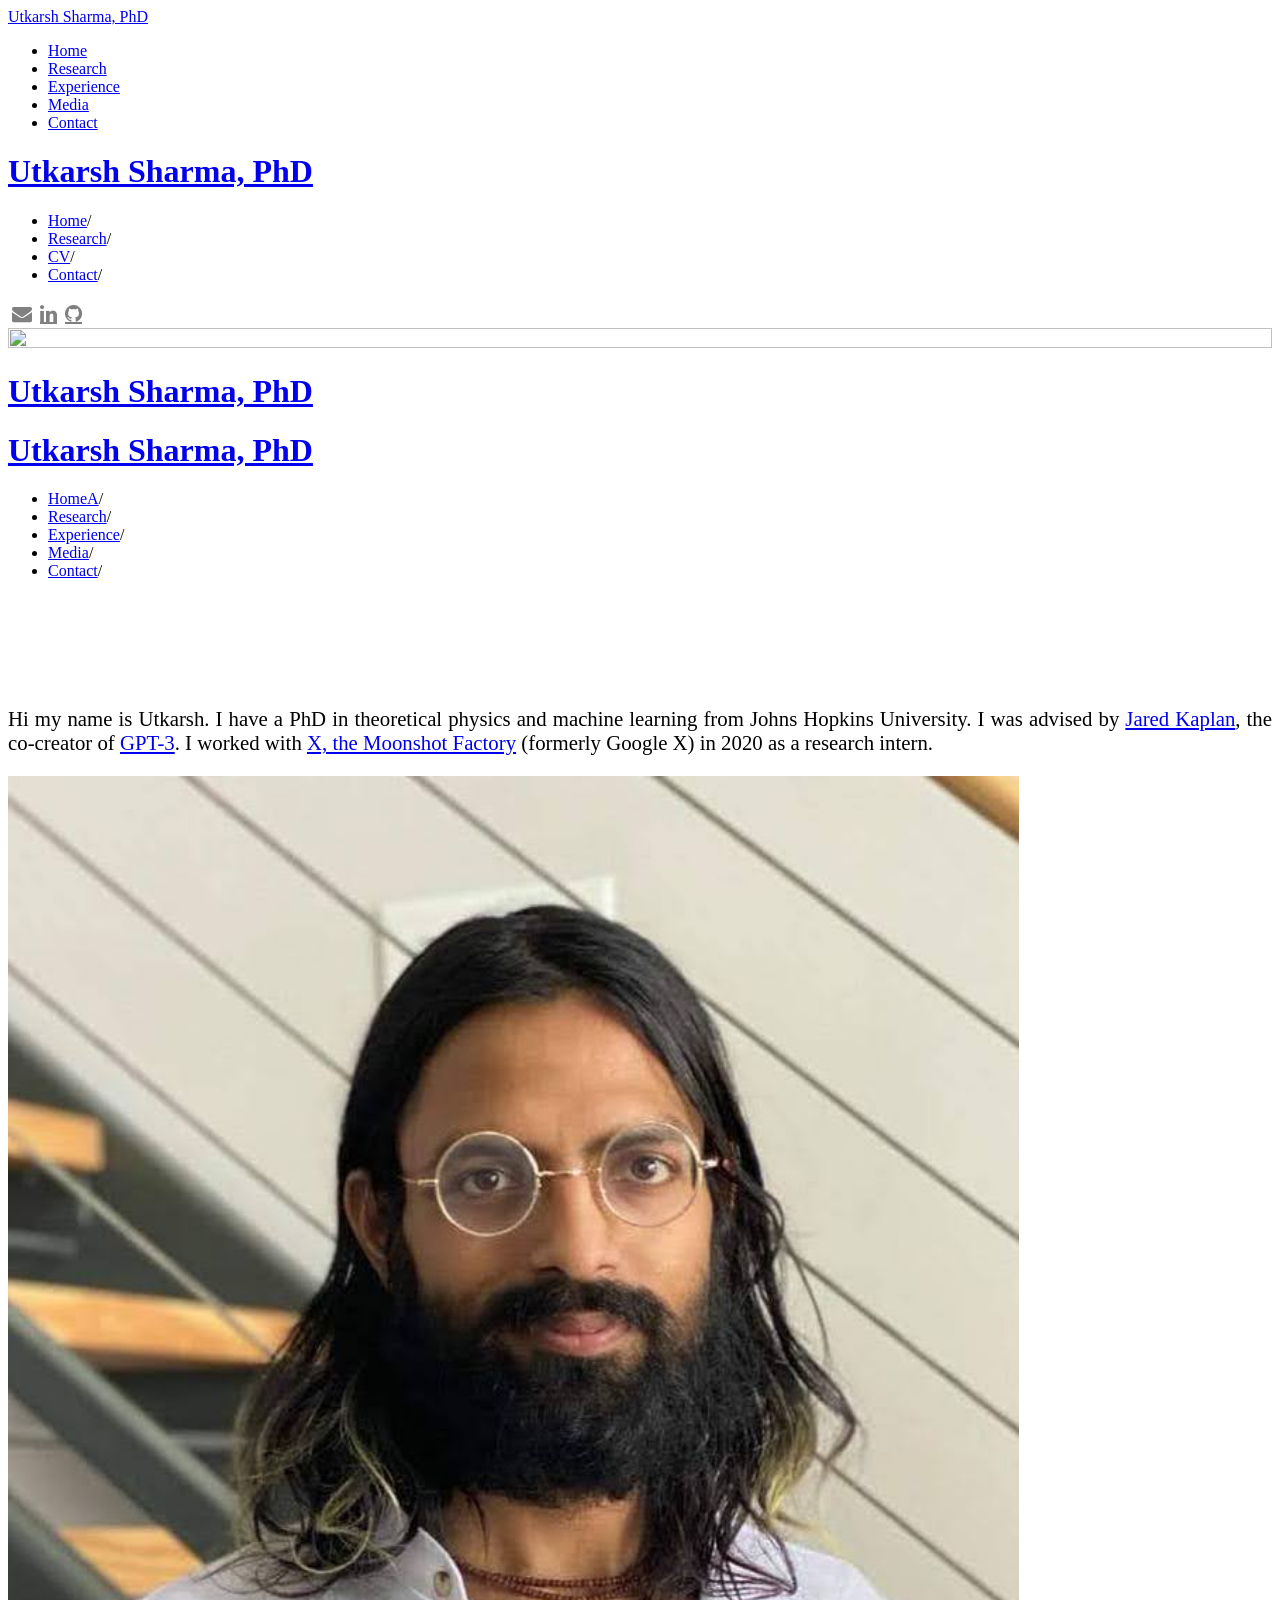
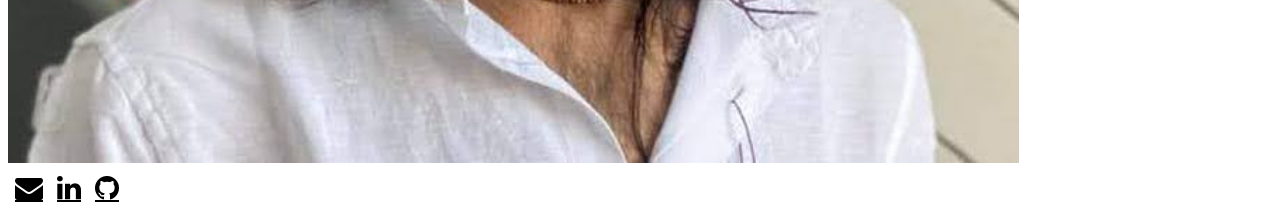
==== index.html @ ac2f8bad "target =blank for CV link" ====
<!doctype html>

<html xmlns:og="http://opengraphprotocol.org/schema/" xmlns:fb="http://www.facebook.com/2008/fbml" lang="en-US" >
  <head>

	  <meta name="viewport" content="width=device-width, initial-scale=1">
	  
    <!-- This is Squarespace. --><!-- sponge-earthworm-dkw6 -->
<base href="">
<meta charset="utf-8" />
<title>Utkarsh Sharma, PhD </title>

<link rel="stylesheet" type="text/css" href="https://static1.squarespace.com/static/sitecss/5db7246219e8051bce23cb44/56/503ba86de4b04953d0f49846/5dcb51f11c9bb248f6381931/1665-05142015/1580342963175/site.css"/>
<!-- End of Squarespace Headers -->

<!-- Utkarsh's headers -->
<meta name="viewport" content="width=device-width, initial-scale=1">
<link rel="stylesheet" href="https://cdnjs.cloudflare.com/ajax/libs/font-awesome/4.7.0/css/font-awesome.min.css">

<style>
.fill {object-fit: fill;}
.contain {object-fit: contain;}
.cover {object-fit: cover;}
.scale-down {object-fit: scale-down;}
.none {object-fit: none;}

.floatRight{float:right;margin-left:20px}
.floatLeft{float:left;margin-left:20px}

.fa {
  padding: 4px;
  font-size: 20px;
  text-align: center;
}
.fa-envelope {
  background: white;
  color: gray;
}
.fa-linkedin {
  background: white;
  color: gray;
}
.fa-github {
  background: white;
  color: gray;
}

</style>
</head>
  
<body class="canvas-setting-full-width hide-delimiter  banner-content-page-title-description banner-alignment-center page-thumbnail-as-banner stretch-page-thumbnail top-navigation-position-above-banner top-navigation-alignment-left disable-navigation-border  sidebar-position-right  " id="collection-5de951964f797f5780f98830" ontouchstart="">


<!--MOBILE-->
<nav id="mobile-navigation">
  <span id="mobile-navigation-title"><a href="/">Utkarsh Sharma, PhD </a></span>
  <span id="mobile-navigation-label"></span>
  <ul>
      <li class=" active-link">
            <a href="/">Home</a>
      </li>
      <li class="">
            <a href="/research">Research</a>
      </li>
      <li class="">
            <a href="/experience">Experience</a>
      </li>
      <li class="">
            <a href="/media">Media</a>
      </li>
      <li class="">
            <a href="/contact.html">Contact</a>
      </li>
  </ul>
</nav>
	  <div id="canvas-wrapper">
	  	<div id="canvas">
				<div id="page-header-wrapper">
					<div id="page-header">
				    <div id="navigation-top">
				    	<div class="horizontal-navigation-bar clear with-title">
				    		<!-- // logo or site title markup in nav area -->
									<div id="site-title-wrapper" data-content-field="site-title">
										<h1 id="site-title" class="page-title"><a href="/" rel="bookmark">Utkarsh Sharma, PhD </a></h1>
									</div>
<nav id="main-navigation" class="main-nav" data-content-field="navigation">
  <ul>

    <li class="page-collection active-link"><a href="./index.html">Home</a><span class="delimiter">/</span></li>
    <li class="page-collection"><a href="./research.html">Research</a><span class="delimiter">/</span></li>
    <li class="page-collection"><a href="/CV.pdf" target="_blank">CV</a><span class="delimiter">/</span></li>
    <li class="page-collection"><a href="/contact.html">Contact</a><span class="delimiter">/</span></li>
  </ul>
</nav>
			            <div id="sqs-social" class="social-links sqs-svg-icon--list" data-content-field="connected-accounts">
  <a href="mailto:usharma7@jhu.edu" class="fa fa-envelope"></a><a href="https://www.linkedin.com/in/utkarsh-sharma1/" target="_blank" class="fa fa-linkedin"></a><a href="https://github.com/U-Sharma" target="_blank" class="fa fa-github"></a>
			            </div>
				    	</div>
				    </div><!-- navigation-top -->

						<div id="banner-area-wrapper">
							<div id="banner-area">

							<!-- // page thumbnail image as banner image -->

                    <div id="page-thumb" class="content-fill">
                    	<img class="cover" src="head_pic.png" width=100% height=100% overflow=hidden>
                    </div>

							<div class="banner-overlay"></div>

				      <!-- // logo or site title markup in banner area -->

					      <div id="site-title-wrapper" class="js-text-shrink" data-content-field="site-title">
				          <h1 id="site-title" class="page-title"><a href="/" rel="bookmark">Utkarsh Sharma, PhD </a></h1>
				          
				        </div>

							<!-- // page title markup in banner area -->
				      
					      <div id="page-title-wrapper" class="js-text-shrink" data-collection-id="5de951964f797f5780f98830" data-edit-main-image="Page Banner">
					      	<!-- If you insert a title into the below, it appears on the top picture. -->
				          <h1 id="page-title" class="page-title"></h1>
				      		<div id="page-description" class="page-description"><p class="" data-rte-preserve-empty="true" style="white-space:pre-wrap;"></p></div>
				        </div>
				      
				      </div>
				    </div><!-- banner-area-wrapper -->

				    <div id="navigation-bottom">
				    	<div class="horizontal-navigation-bar clear with-title">

				    		<!-- // logo or site title markup in nav area -->
					      
					      	
						      <div id="site-title-wrapper" data-content-field="site-title">
					          <h1 id="site-title" class="page-title"><a href="/" rel="bookmark">Utkarsh Sharma, PhD </a></h1>
					        </div>
					        

<nav id="main-navigation" class="main-nav" data-content-field="navigation">
  <ul>

    <li class="page-collection active-link"><a href="/">HomeA</a><span class="delimiter">/</span></li>
    <li class="page-collection"><a href="/research">Research</a><span class="delimiter">/</span></li>
    <li class="page-collection"><a href="/experience">Experience</a><span class="delimiter">/</span></li>
    <li class="page-collection"><a href="/media">Media</a><span class="delimiter">/</span></li>
    <li class="page-collection"><a href="/contact.html">Contact</a><span class="delimiter">/</span></li>
  </ul>
</nav>

				    	</div>
				    </div><!-- navigation-bottom -->

				  </div>
				</div><!-- page-header-wrapper -->

			<div id="page-body-wrapper" class="full-width">
				<div id="page-body">

					<div id="content-wrapper">
						<div id="content">

							<div id="page-body-header" class="extra-wrapper">
								<div class="sqs-layout sqs-grid-12 columns-12 empty" data-layout-label="Home Header Content" data-type="block-field" data-updated-on="1575581304919" id="page-header-5de951964f797f5780f98830"><div class="row sqs-row"><div class="col sqs-col-12 span-12"></div></div></div>
							</div>

					    <!-- // CATEGORY NAV -->

					    <div class="main-content" data-content-field="main-content" data-collection-id="5de951964f797f5780f98830" data-edit-main-image="Page Banner">

								<div class="sqs-layout sqs-grid-12 columns-12" data-type="page" data-updated-on="1580340911422" id="page-5de951964f797f5780f98830"><div class="row sqs-row"><div class="col sqs-col-12 span-12"><div class="sqs-block spacer-block sqs-block-spacer" data-aspect-ratio="2.2" data-block-type="21" id="block-yui_3_17_2_1_1580340876924_5166"><div class="sqs-block-content">&nbsp;</div></div><div class="row sqs-row"> <div class="col sqs-col-6 span-6"><div class="sqs-block html-block sqs-block-html" data-block-type="2" id="block-27a085889073cf4bb861">
									<div class="sqs-block-content" >
										<!-- style="border:1px solid #000;" -->
										<!--<h1 style="white-space:pre-wrap;">Hi there!</h1> <h2 style="white-space:pre-wrap;">-->
											
										<p align="justify" style="font-size:130%"><br><br><br> Hi my name is Utkarsh. I have a PhD in theoretical physics and machine learning from Johns Hopkins University. I was advised by <a href="https://sites.krieger.jhu.edu/jared-kaplan/">Jared Kaplan</a>, the co-creator of <a href="https://en.wikipedia.org/wiki/GPT-3">GPT-3</a>. I worked with <a href="https://x.company/">X, the Moonshot Factory</a> (formerly Google X) in 2020 as a research intern.</p>

									</div></div></div><div class="col sqs-col-6 span-6"><div class="sqs-block image-block sqs-block-image" data-block-type="5" id="block-yui_3_17_2_1_1575580867402_26468">
									<img class="cover" src="portrait.jpeg" width=80% height=80% overflow=hidden>

</div></div></div></div></div></div></div>
							</div>

							<div id="page-body-footer" class="extra-wrapper">
								<div class="sqs-layout sqs-grid-12 columns-12 empty" data-layout-label="Home Footer Content" data-type="block-field" data-updated-on="1575580220692" id="page-footer-5de951964f797f5780f98830"><div class="row sqs-row"><div class="col sqs-col-12 span-12"></div></div></div>
							</div>

						</div>
					</div> <!-- content-wrapper -->

					<div class="clearer" id="body-clearer"></div>

	      </div>
	    </div> <!-- page-body-wrapper -->


		    <div id="page-footer-wrapper">
		      <div id="page-footer">

		        <div class="sqs-layout sqs-grid-12 columns-12" data-layout-label="Footer Content" data-type="block-field" data-updated-on="1575575665930" id="footer-blocks"><div class="row sqs-row"><div class="col sqs-col-12 span-12"><div class="sqs-block socialaccountlinks-v2-block sqs-block-socialaccountlinks-v2" data-block-type="54" id="block-2533dad51d93bd867b6d"><div class="sqs-block-content">

<div class="sqs-svg-icon--outer social-icon-alignment-center social-icons-color-black social-icons-size-large social-icons-style-regular " >
  <nav class="sqs-svg-icon--list">
    <a href="mailto:usharma7@jhu.edu" style="font-size:28px;padding:7px;color:black" class="fa fa-envelope"></a><a href="https://www.linkedin.com/in/utkarsh-sharma1/" target="_blank" style="font-size:28px;padding:7px;color:black" class="fa fa-linkedin"></a><a href="https://github.com/U-Sharma" target="_blank" style="font-size:28px;padding:7px;color:black" class="fa fa-github"></a>
  </nav>
</div>
</div></div></div></div></div>
		      </div>
		    </div><!-- page-footer-wrapper -->


		  </div>
		</div> <!-- canvas-wrapper -->

	</body>
</html>
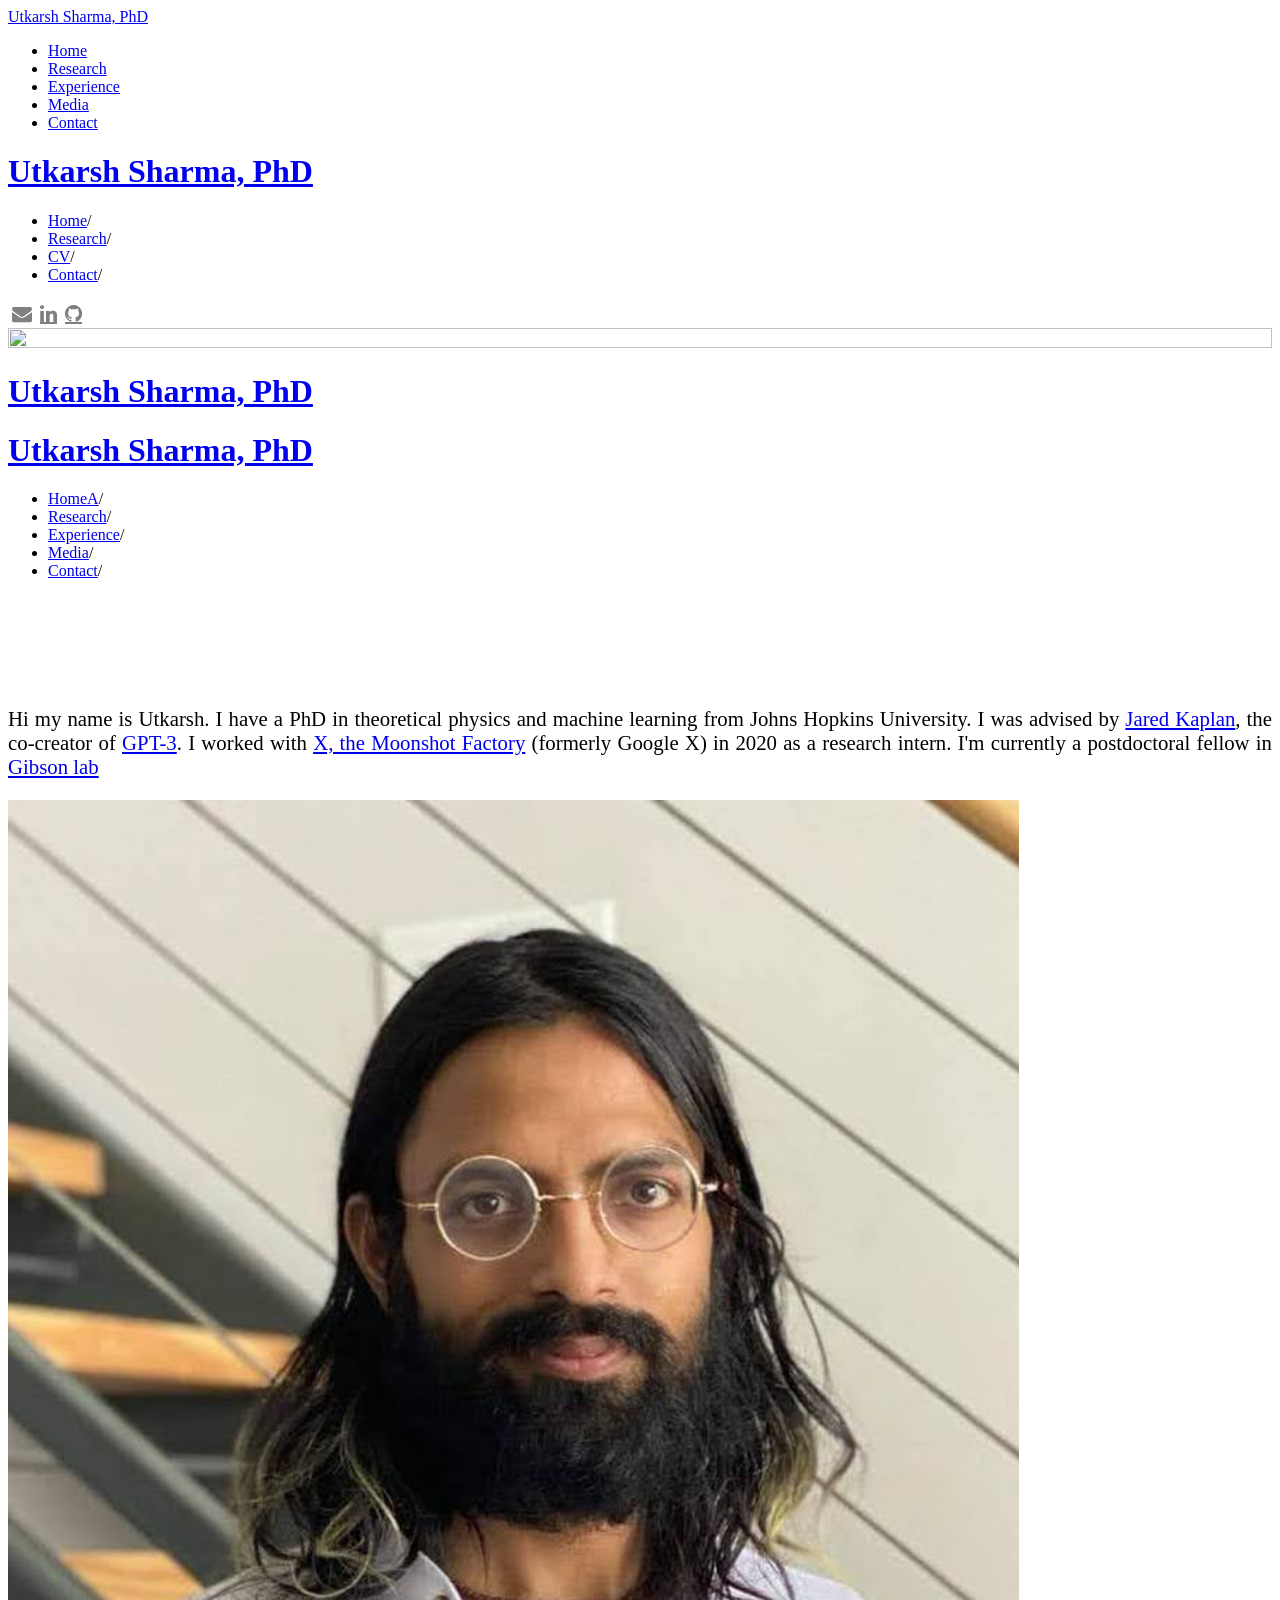
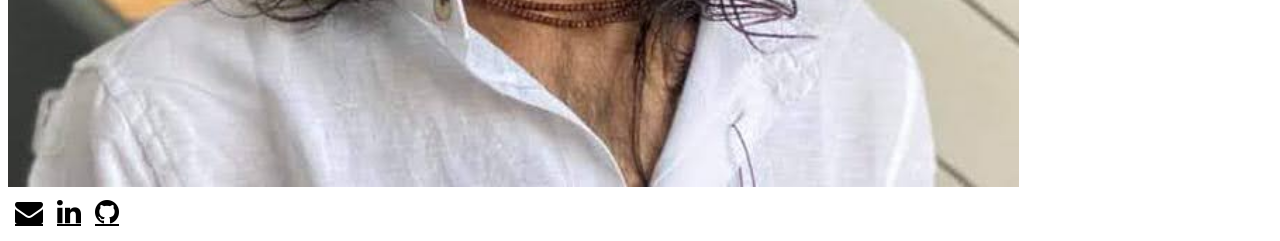
==== commit db651dad: "Update index.html" ====
--- a/index.html
+++ b/index.html
@@ -93,7 +93,7 @@
   </ul>
 </nav>
 			            <div id="sqs-social" class="social-links sqs-svg-icon--list" data-content-field="connected-accounts">
-  <a href="mailto:usharma7@jhu.edu" class="fa fa-envelope"></a><a href="https://www.linkedin.com/in/utkarsh-sharma1/" target="_blank" class="fa fa-linkedin"></a><a href="https://github.com/U-Sharma" target="_blank" class="fa fa-github"></a>
+  <a href="mailto:usharma7@jhu.edu" target="_blank" class="fa fa-envelope"></a><a href="https://www.linkedin.com/in/utkarsh-sharma1/" target="_blank" class="fa fa-linkedin"></a><a href="https://github.com/U-Sharma" target="_blank" class="fa fa-github"></a>
 			            </div>
 				    	</div>
 				    </div><!-- navigation-top -->
@@ -174,7 +174,7 @@
 										<!-- style="border:1px solid #000;" -->
 										<!--<h1 style="white-space:pre-wrap;">Hi there!</h1> <h2 style="white-space:pre-wrap;">-->
 											
-										<p align="justify" style="font-size:130%"><br><br><br> Hi my name is Utkarsh. I have a PhD in theoretical physics and machine learning from Johns Hopkins University. I was advised by <a href="https://sites.krieger.jhu.edu/jared-kaplan/">Jared Kaplan</a>, the co-creator of <a href="https://en.wikipedia.org/wiki/GPT-3">GPT-3</a>. I worked with <a href="https://x.company/">X, the Moonshot Factory</a> (formerly Google X) in 2020 as a research intern.</p>
+										<p align="justify" style="font-size:130%"><br><br><br> Hi my name is Utkarsh. I have a PhD in theoretical physics and machine learning from Johns Hopkins University. I was advised by <a href="https://sites.krieger.jhu.edu/jared-kaplan/">Jared Kaplan</a>, the co-creator of <a href="https://en.wikipedia.org/wiki/GPT-3">GPT-3</a>. I worked with <a href="https://x.company/">X, the Moonshot Factory</a> (formerly Google X) in 2020 as a research intern. I'm currently a postdoctoral fellow in <a href="https://gibsonlab.io/"> Gibson lab</a></p>
 
 									</div></div></div><div class="col sqs-col-6 span-6"><div class="sqs-block image-block sqs-block-image" data-block-type="5" id="block-yui_3_17_2_1_1575580867402_26468">
 									<img class="cover" src="portrait.jpeg" width=80% height=80% overflow=hidden>
@@ -202,7 +202,7 @@
 
 <div class="sqs-svg-icon--outer social-icon-alignment-center social-icons-color-black social-icons-size-large social-icons-style-regular " >
   <nav class="sqs-svg-icon--list">
-    <a href="mailto:usharma7@jhu.edu" style="font-size:28px;padding:7px;color:black" class="fa fa-envelope"></a><a href="https://www.linkedin.com/in/utkarsh-sharma1/" target="_blank" style="font-size:28px;padding:7px;color:black" class="fa fa-linkedin"></a><a href="https://github.com/U-Sharma" target="_blank" style="font-size:28px;padding:7px;color:black" class="fa fa-github"></a>
+    <a href="mailto:usharma7@jhu.edu" target="_blank" style="font-size:28px;padding:7px;color:black" class="fa fa-envelope"></a><a href="https://www.linkedin.com/in/utkarsh-sharma1/" target="_blank" style="font-size:28px;padding:7px;color:black" class="fa fa-linkedin"></a><a href="https://github.com/U-Sharma" target="_blank" style="font-size:28px;padding:7px;color:black" class="fa fa-github"></a>
   </nav>
 </div>
 </div></div></div></div></div>
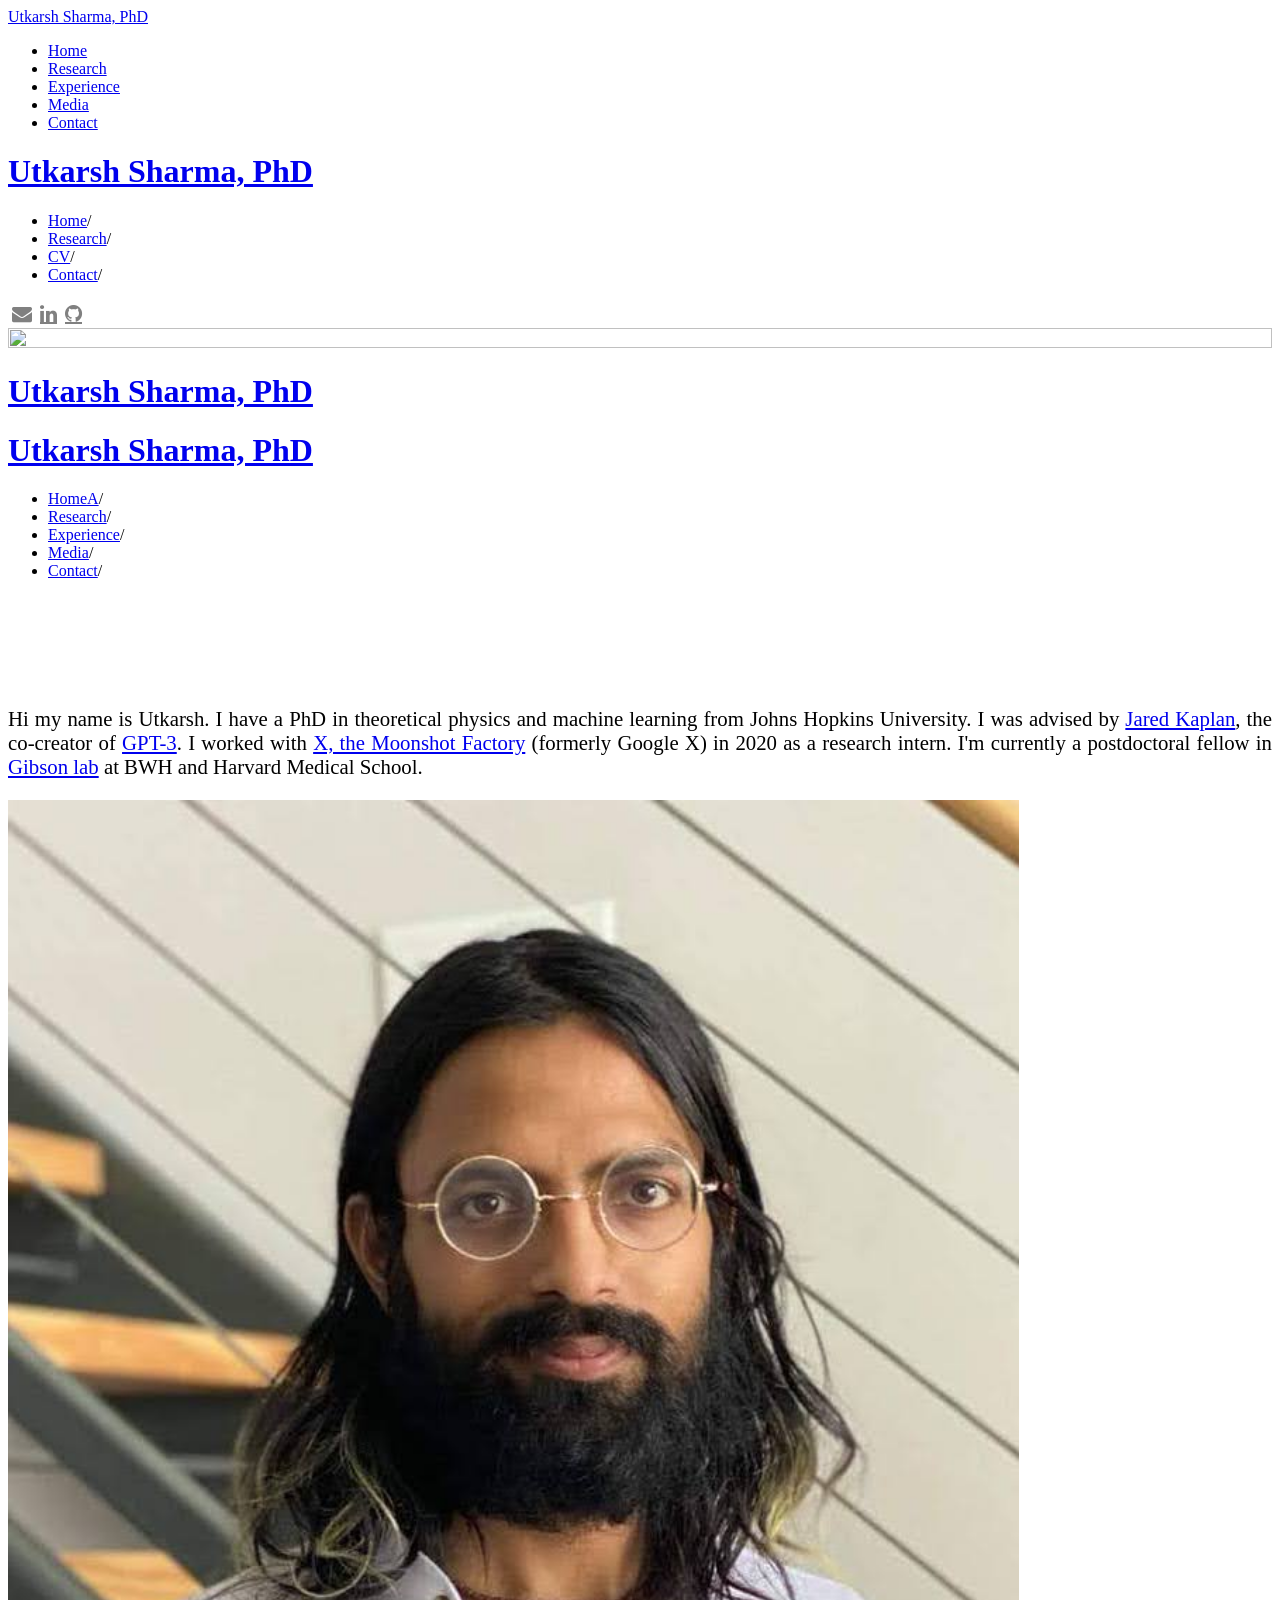
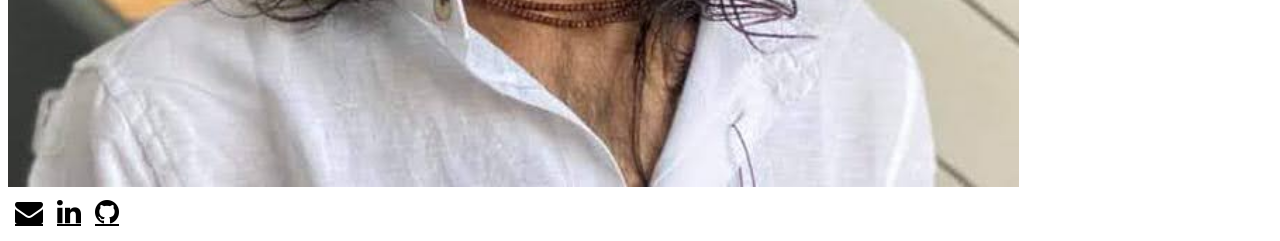
==== commit 778551d7: "Update index.html" ====
--- a/index.html
+++ b/index.html
@@ -174,7 +174,7 @@
 										<!-- style="border:1px solid #000;" -->
 										<!--<h1 style="white-space:pre-wrap;">Hi there!</h1> <h2 style="white-space:pre-wrap;">-->
 											
-										<p align="justify" style="font-size:130%"><br><br><br> Hi my name is Utkarsh. I have a PhD in theoretical physics and machine learning from Johns Hopkins University. I was advised by <a href="https://sites.krieger.jhu.edu/jared-kaplan/">Jared Kaplan</a>, the co-creator of <a href="https://en.wikipedia.org/wiki/GPT-3">GPT-3</a>. I worked with <a href="https://x.company/">X, the Moonshot Factory</a> (formerly Google X) in 2020 as a research intern. I'm currently a postdoctoral fellow in <a href="https://gibsonlab.io/"> Gibson lab</a></p>
+										<p align="justify" style="font-size:130%"><br><br><br> Hi my name is Utkarsh. I have a PhD in theoretical physics and machine learning from Johns Hopkins University. I was advised by <a href="https://sites.krieger.jhu.edu/jared-kaplan/">Jared Kaplan</a>, the co-creator of <a href="https://en.wikipedia.org/wiki/GPT-3">GPT-3</a>. I worked with <a href="https://x.company/">X, the Moonshot Factory</a> (formerly Google X) in 2020 as a research intern. I'm currently a postdoctoral fellow in <a href="https://gibsonlab.io/"> Gibson lab</a> at BWH and Harvard Medical School.</p>
 
 									</div></div></div><div class="col sqs-col-6 span-6"><div class="sqs-block image-block sqs-block-image" data-block-type="5" id="block-yui_3_17_2_1_1575580867402_26468">
 									<img class="cover" src="portrait.jpeg" width=80% height=80% overflow=hidden>
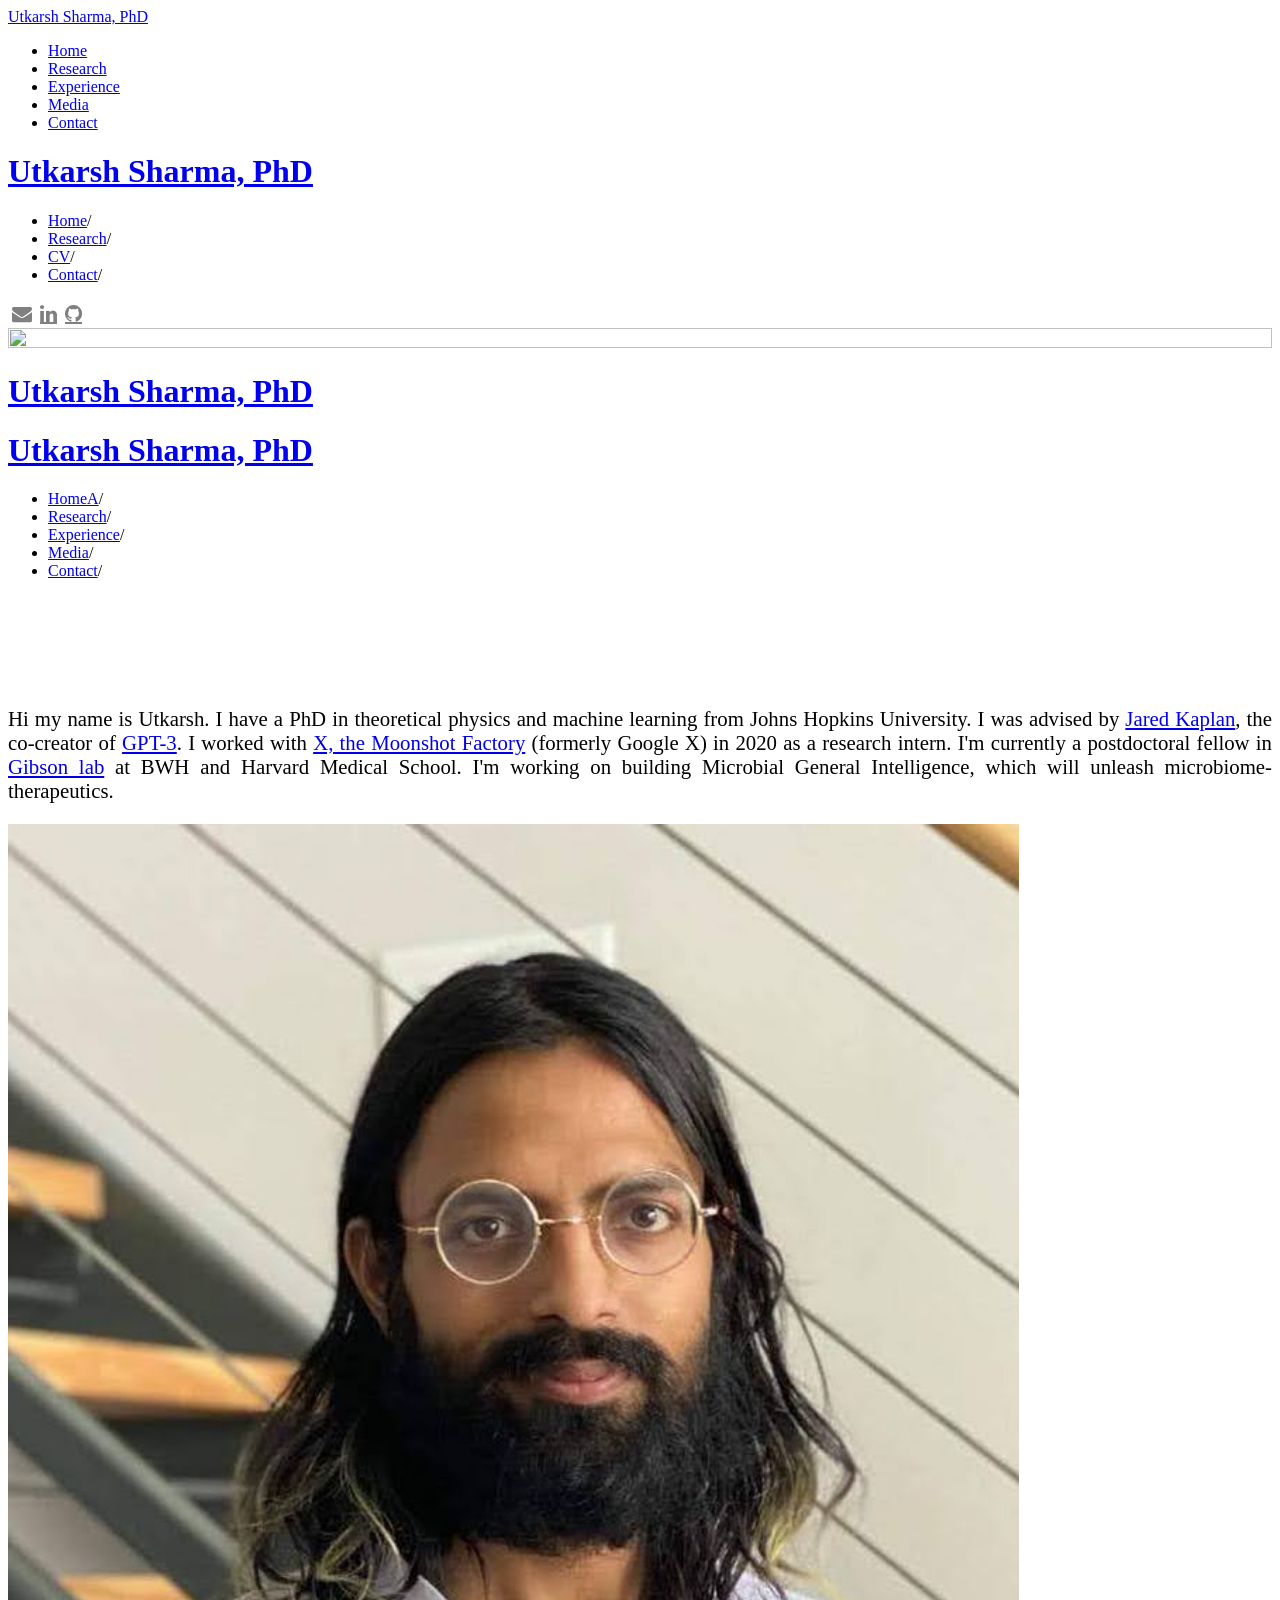
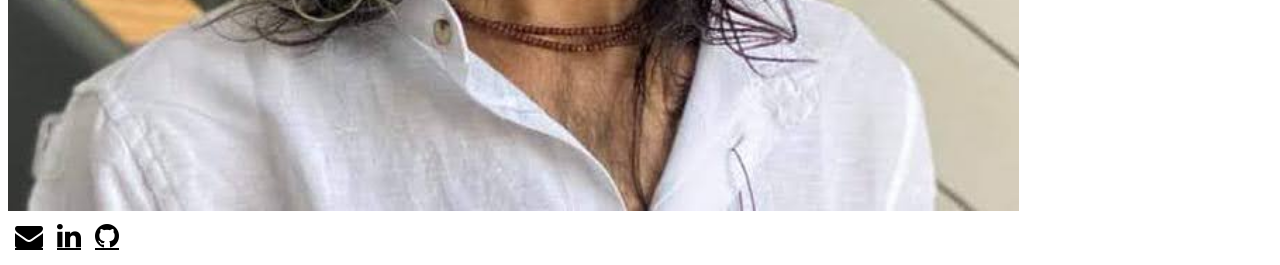
==== commit 0fe19fd5: "added MGI to index" ====
--- a/index.html
+++ b/index.html
@@ -174,7 +174,7 @@
 										<!-- style="border:1px solid #000;" -->
 										<!--<h1 style="white-space:pre-wrap;">Hi there!</h1> <h2 style="white-space:pre-wrap;">-->
 											
-										<p align="justify" style="font-size:130%"><br><br><br> Hi my name is Utkarsh. I have a PhD in theoretical physics and machine learning from Johns Hopkins University. I was advised by <a href="https://sites.krieger.jhu.edu/jared-kaplan/">Jared Kaplan</a>, the co-creator of <a href="https://en.wikipedia.org/wiki/GPT-3">GPT-3</a>. I worked with <a href="https://x.company/">X, the Moonshot Factory</a> (formerly Google X) in 2020 as a research intern. I'm currently a postdoctoral fellow in <a href="https://gibsonlab.io/"> Gibson lab</a> at BWH and Harvard Medical School.</p>
+										<p align="justify" style="font-size:130%"><br><br><br> Hi my name is Utkarsh. I have a PhD in theoretical physics and machine learning from Johns Hopkins University. I was advised by <a href="https://sites.krieger.jhu.edu/jared-kaplan/">Jared Kaplan</a>, the co-creator of <a href="https://en.wikipedia.org/wiki/GPT-3">GPT-3</a>. I worked with <a href="https://x.company/">X, the Moonshot Factory</a> (formerly Google X) in 2020 as a research intern. I'm currently a postdoctoral fellow in <a href="https://gibsonlab.io/"> Gibson lab</a> at BWH and Harvard Medical School. I'm working on building Microbial General Intelligence, which will unleash microbiome-therapeutics.</p>
 
 									</div></div></div><div class="col sqs-col-6 span-6"><div class="sqs-block image-block sqs-block-image" data-block-type="5" id="block-yui_3_17_2_1_1575580867402_26468">
 									<img class="cover" src="portrait.jpeg" width=80% height=80% overflow=hidden>
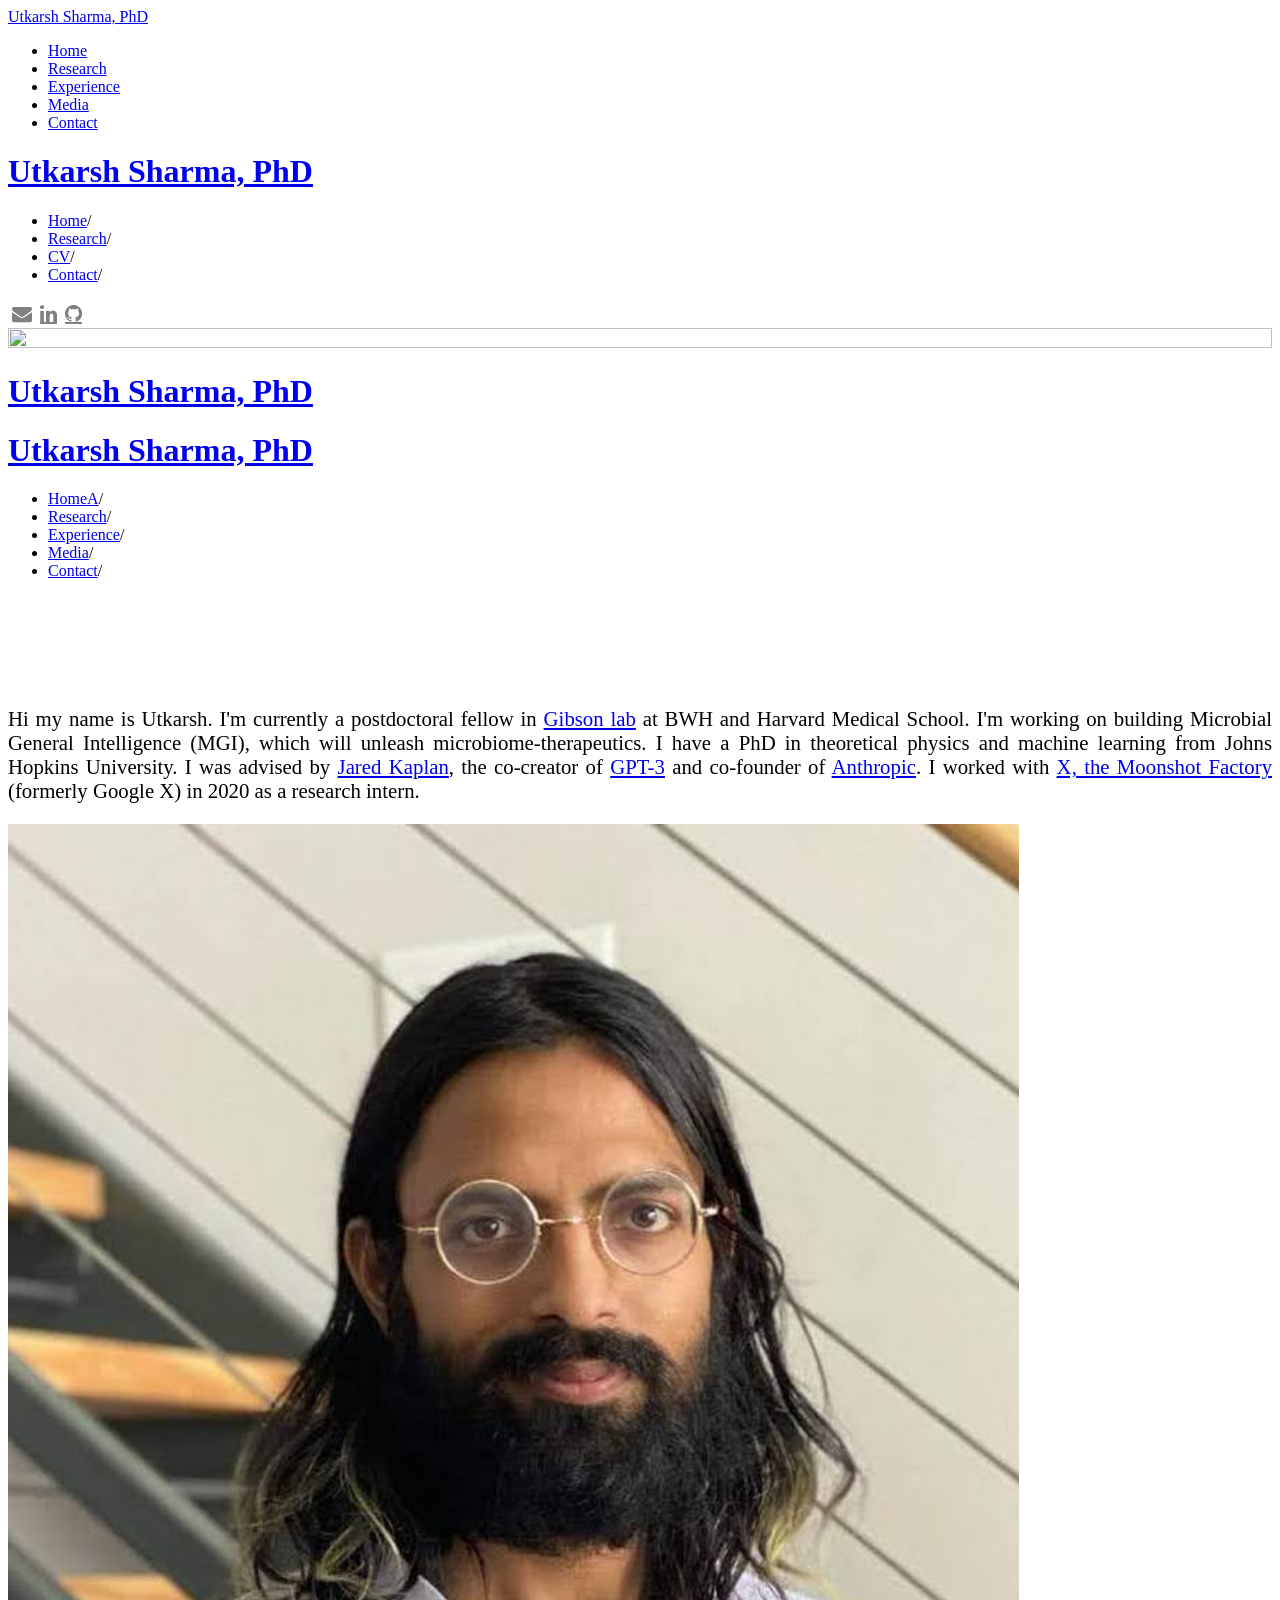
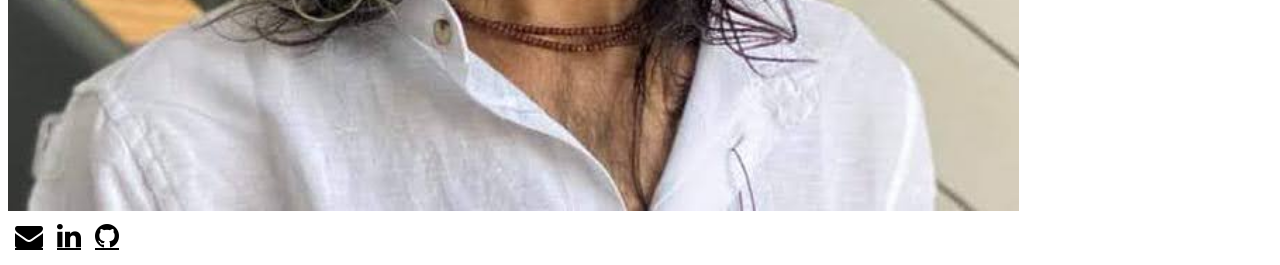
==== commit baa29152: "changed order, added anthropic" ====
--- a/index.html
+++ b/index.html
@@ -174,7 +174,7 @@
 										<!-- style="border:1px solid #000;" -->
 										<!--<h1 style="white-space:pre-wrap;">Hi there!</h1> <h2 style="white-space:pre-wrap;">-->
 											
-										<p align="justify" style="font-size:130%"><br><br><br> Hi my name is Utkarsh. I have a PhD in theoretical physics and machine learning from Johns Hopkins University. I was advised by <a href="https://sites.krieger.jhu.edu/jared-kaplan/">Jared Kaplan</a>, the co-creator of <a href="https://en.wikipedia.org/wiki/GPT-3">GPT-3</a>. I worked with <a href="https://x.company/">X, the Moonshot Factory</a> (formerly Google X) in 2020 as a research intern. I'm currently a postdoctoral fellow in <a href="https://gibsonlab.io/"> Gibson lab</a> at BWH and Harvard Medical School. I'm working on building Microbial General Intelligence, which will unleash microbiome-therapeutics.</p>
+										<p align="justify" style="font-size:130%"><br><br><br> Hi my name is Utkarsh. I'm currently a postdoctoral fellow in <a href="https://gibsonlab.io/"> Gibson lab</a> at BWH and Harvard Medical School. I'm working on building Microbial General Intelligence (MGI), which will unleash microbiome-therapeutics. I have a PhD in theoretical physics and machine learning from Johns Hopkins University. I was advised by <a href="https://sites.krieger.jhu.edu/jared-kaplan/">Jared Kaplan</a>, the co-creator of <a href="https://en.wikipedia.org/wiki/GPT-3">GPT-3</a> and co-founder of <a href="https://www.anthropic.com/">Anthropic</a>. I worked with <a href="https://x.company/">X, the Moonshot Factory</a> (formerly Google X) in 2020 as a research intern. </p>
 
 									</div></div></div><div class="col sqs-col-6 span-6"><div class="sqs-block image-block sqs-block-image" data-block-type="5" id="block-yui_3_17_2_1_1575580867402_26468">
 									<img class="cover" src="portrait.jpeg" width=80% height=80% overflow=hidden>
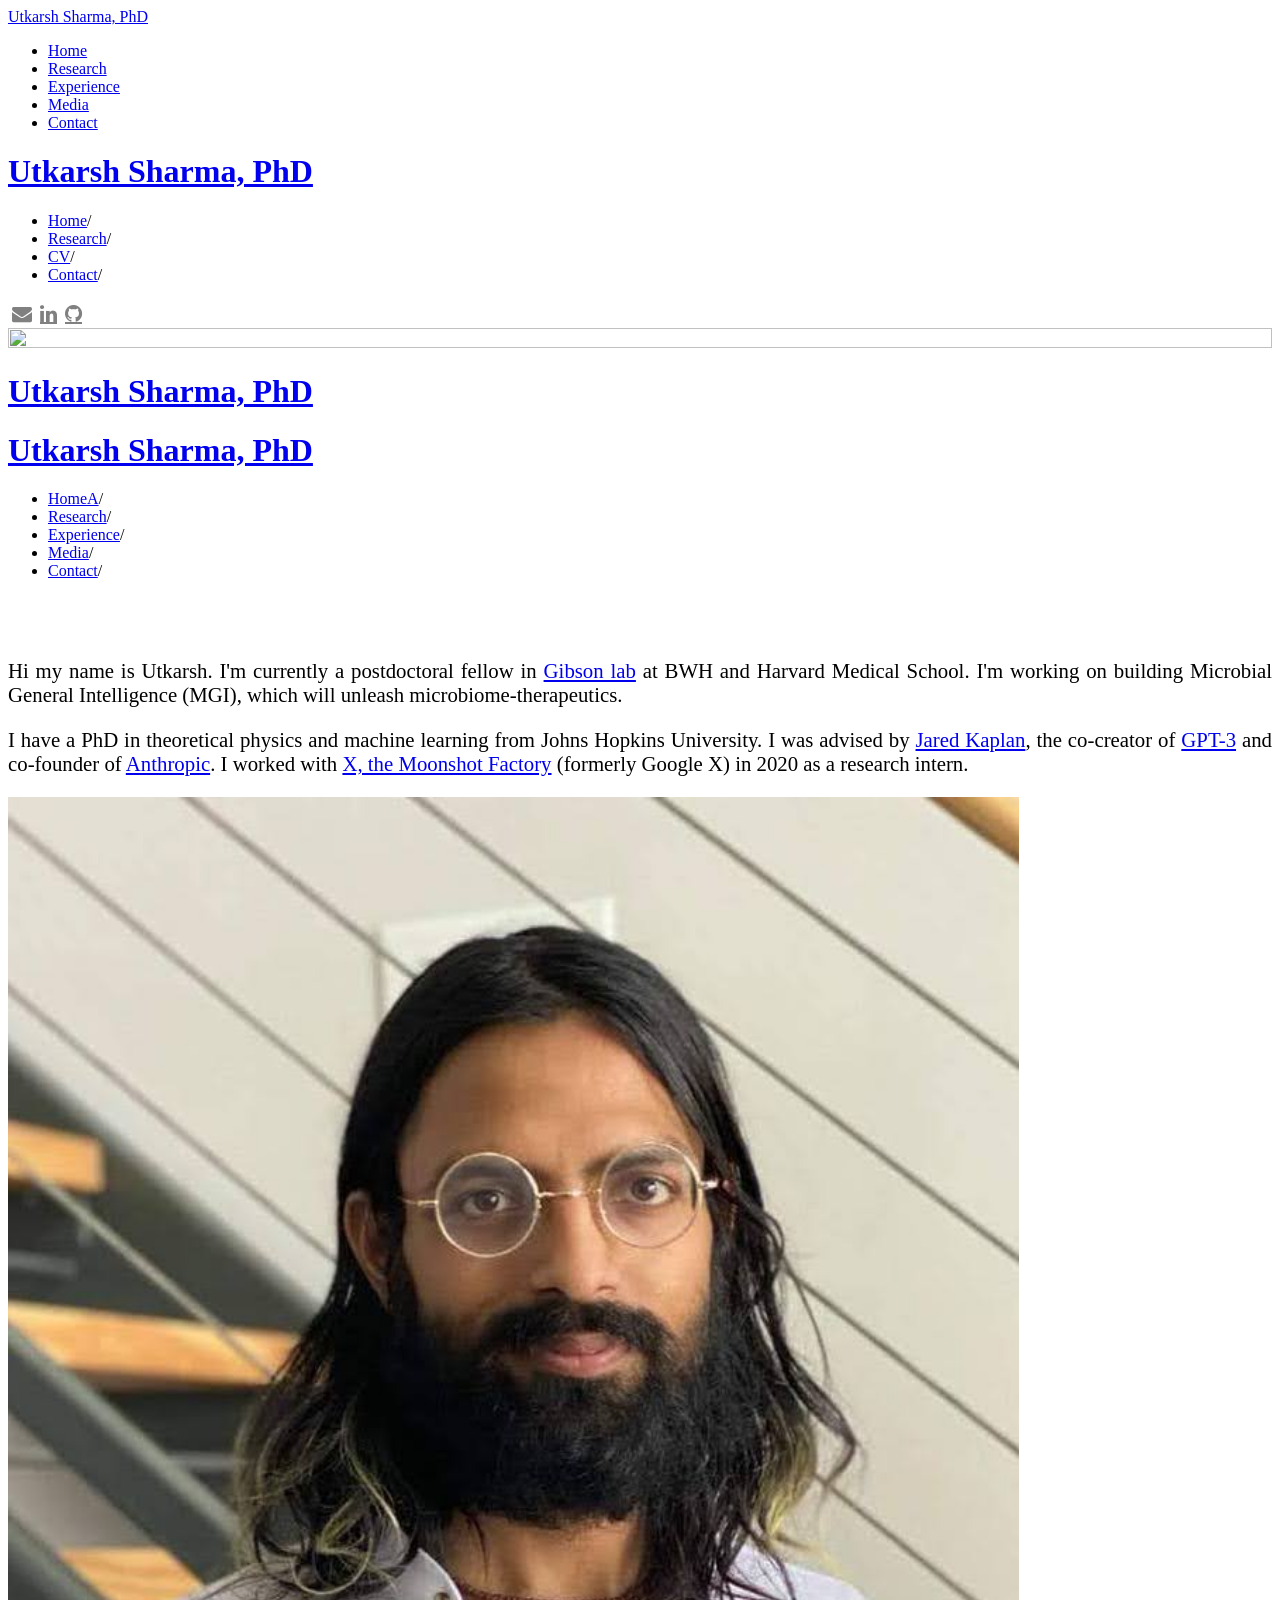
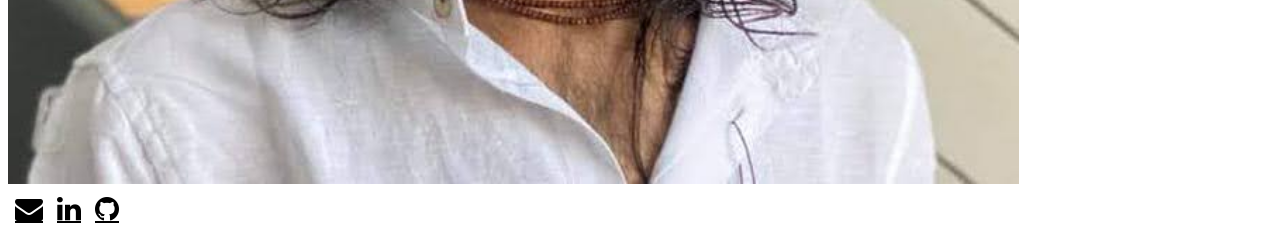
==== commit bdb50f03: "two paragrsphs" ====
--- a/index.html
+++ b/index.html
@@ -174,7 +174,8 @@
 										<!-- style="border:1px solid #000;" -->
 										<!--<h1 style="white-space:pre-wrap;">Hi there!</h1> <h2 style="white-space:pre-wrap;">-->
 											
-										<p align="justify" style="font-size:130%"><br><br><br> Hi my name is Utkarsh. I'm currently a postdoctoral fellow in <a href="https://gibsonlab.io/"> Gibson lab</a> at BWH and Harvard Medical School. I'm working on building Microbial General Intelligence (MGI), which will unleash microbiome-therapeutics. I have a PhD in theoretical physics and machine learning from Johns Hopkins University. I was advised by <a href="https://sites.krieger.jhu.edu/jared-kaplan/">Jared Kaplan</a>, the co-creator of <a href="https://en.wikipedia.org/wiki/GPT-3">GPT-3</a> and co-founder of <a href="https://www.anthropic.com/">Anthropic</a>. I worked with <a href="https://x.company/">X, the Moonshot Factory</a> (formerly Google X) in 2020 as a research intern. </p>
+										<p align="justify" style="font-size:130%"><br> Hi my name is Utkarsh. I'm currently a postdoctoral fellow in <a href="https://gibsonlab.io/"> Gibson lab</a> at BWH and Harvard Medical School. I'm working on building Microbial General Intelligence (MGI), which will unleash microbiome-therapeutics. </p>
+										<p align="justify" style="font-size:130%"> I have a PhD in theoretical physics and machine learning from Johns Hopkins University. I was advised by <a href="https://sites.krieger.jhu.edu/jared-kaplan/">Jared Kaplan</a>, the co-creator of <a href="https://en.wikipedia.org/wiki/GPT-3">GPT-3</a> and co-founder of <a href="https://www.anthropic.com/">Anthropic</a>. I worked with <a href="https://x.company/">X, the Moonshot Factory</a> (formerly Google X) in 2020 as a research intern. </p>
 
 									</div></div></div><div class="col sqs-col-6 span-6"><div class="sqs-block image-block sqs-block-image" data-block-type="5" id="block-yui_3_17_2_1_1575580867402_26468">
 									<img class="cover" src="portrait.jpeg" width=80% height=80% overflow=hidden>
